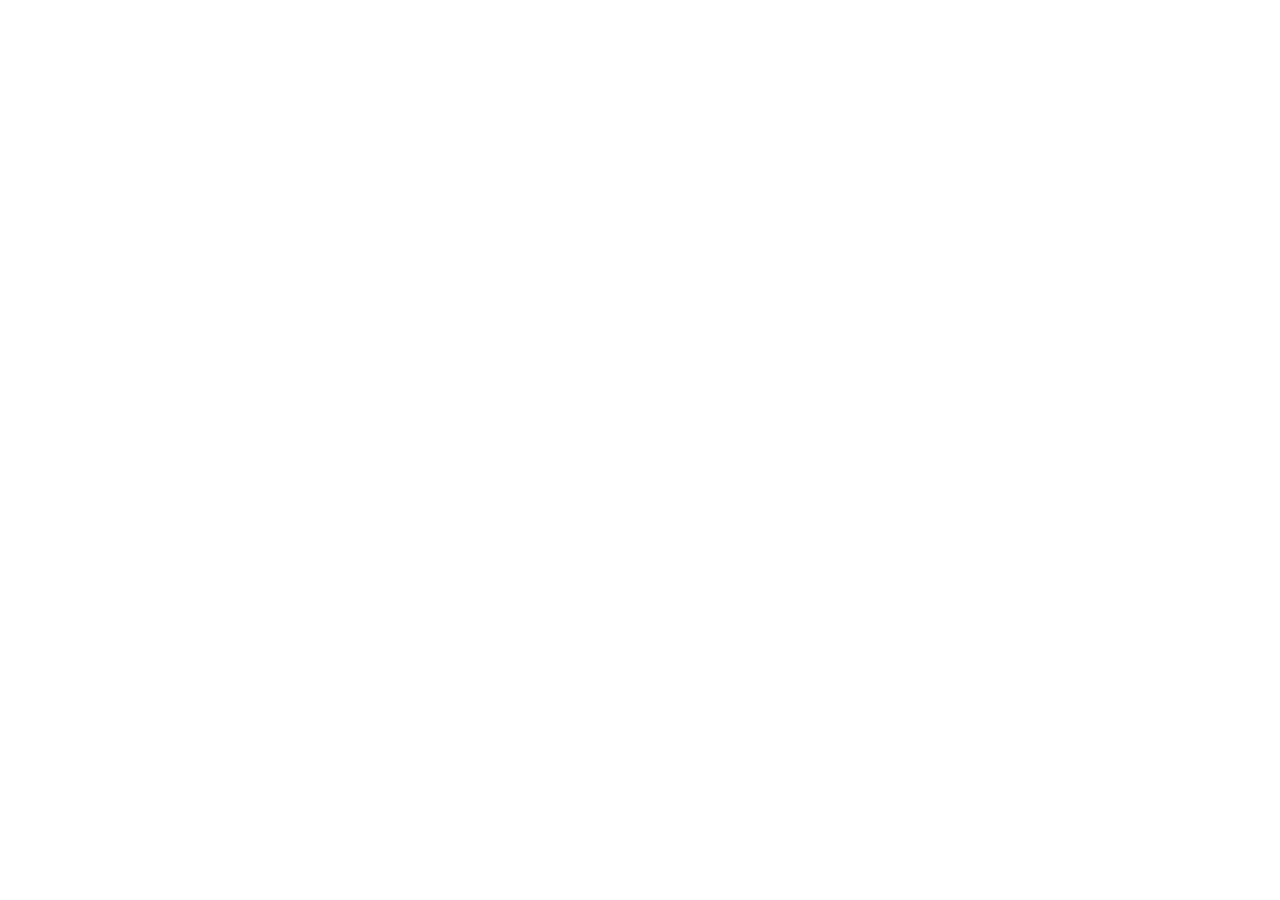
==== index.html @ 8cccb744 "Create index.html" ====
<!DOCTYPE html>
<html lang="ja">
  <head>
    <meta charset="utf-8">
    <meta name="viewport" content="width=device-width,height=device-height,initial-scale=1.0,minimum-scale=0.1,maximum-scale=10.0,user-scalable=no,viewport-fit=auto,interactive-widget=resizes-visual">
    <title>5G</title>
    <link rel="stylesheet" href="style.css">
  </head>
  <body>
  </body>
</html>
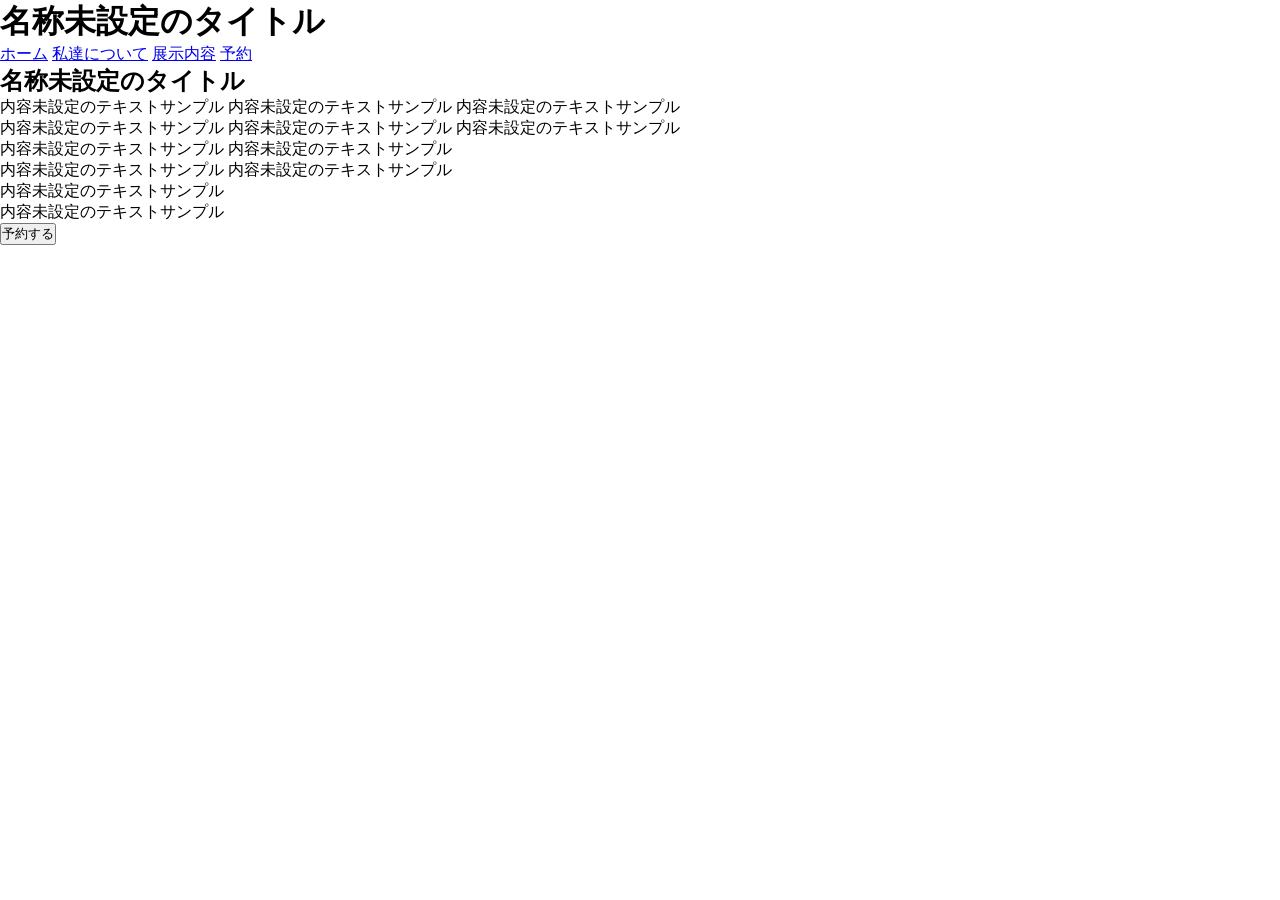
==== commit 8f6717ea: "Update index.html" ====
--- a/index.html
+++ b/index.html
@@ -1,11 +1,53 @@
 <!DOCTYPE html>
 <html lang="ja">
-  <head>
-    <meta charset="utf-8">
-    <meta name="viewport" content="width=device-width,height=device-height,initial-scale=1.0,minimum-scale=0.1,maximum-scale=10.0,user-scalable=no,viewport-fit=auto,interactive-widget=resizes-visual">
-    <title>5G</title>
+<head>
+    <meta charset="UTF-8">
+    <meta name="viewport" content="width=device-width, initial-scale=1.0">
+    <title>名称未設定のタイトル</title>
     <link rel="stylesheet" href="style.css">
-  </head>
-  <body>
-  </body>
+</head>
+<body>
+    <header>
+        <div class="header-container">
+            <!-- ロゴ + タイトル -->
+            <div class="logo-title">
+                <div class="logo-circle"></div>
+                <h1 class="site-title">名称未設定のタイトル</h1>
+            </div>
+
+            <!-- ナビゲーション -->
+            <nav class="nav-menu">
+                <a href="#">ホーム</a>
+                <a href="#">私達について</a>
+                <a href="#">展示内容</a>
+                <a href="#">予約</a>
+            </nav>
+        </div>
+    </header>
+
+    <main>
+        <div class="hero">
+            <div class="hero-content">
+                <!-- 大タイトル -->
+                <h2 class="main-title">
+                    <span class="title-bar"></span>
+                    名称未設定のタイトル
+                </h2>
+
+                <!-- 説明文 -->
+                <div class="description">
+                    <p>内容未設定のテキストサンプル 内容未設定のテキストサンプル 内容未設定のテキストサンプル</p>
+                    <p>内容未設定のテキストサンプル 内容未設定のテキストサンプル 内容未設定のテキストサンプル</p>
+                    <p>内容未設定のテキストサンプル 内容未設定のテキストサンプル</p>
+                    <p>内容未設定のテキストサンプル 内容未設定のテキストサンプル</p>
+                    <p>内容未設定のテキストサンプル</p>
+                    <p>内容未設定のテキストサンプル</p>
+                </div>
+
+                <!-- 予約ボタン -->
+                <button class="reserve-btn">予約する</button>
+            </div>
+        </div>
+    </main>
+</body>
 </html>
--- a/style.css
+++ b/style.css
@@ -0,0 +1,6 @@
+* {
+  margin: 0;
+  padding: 0;
+  box-sizing: border-box;
+}
+/**/
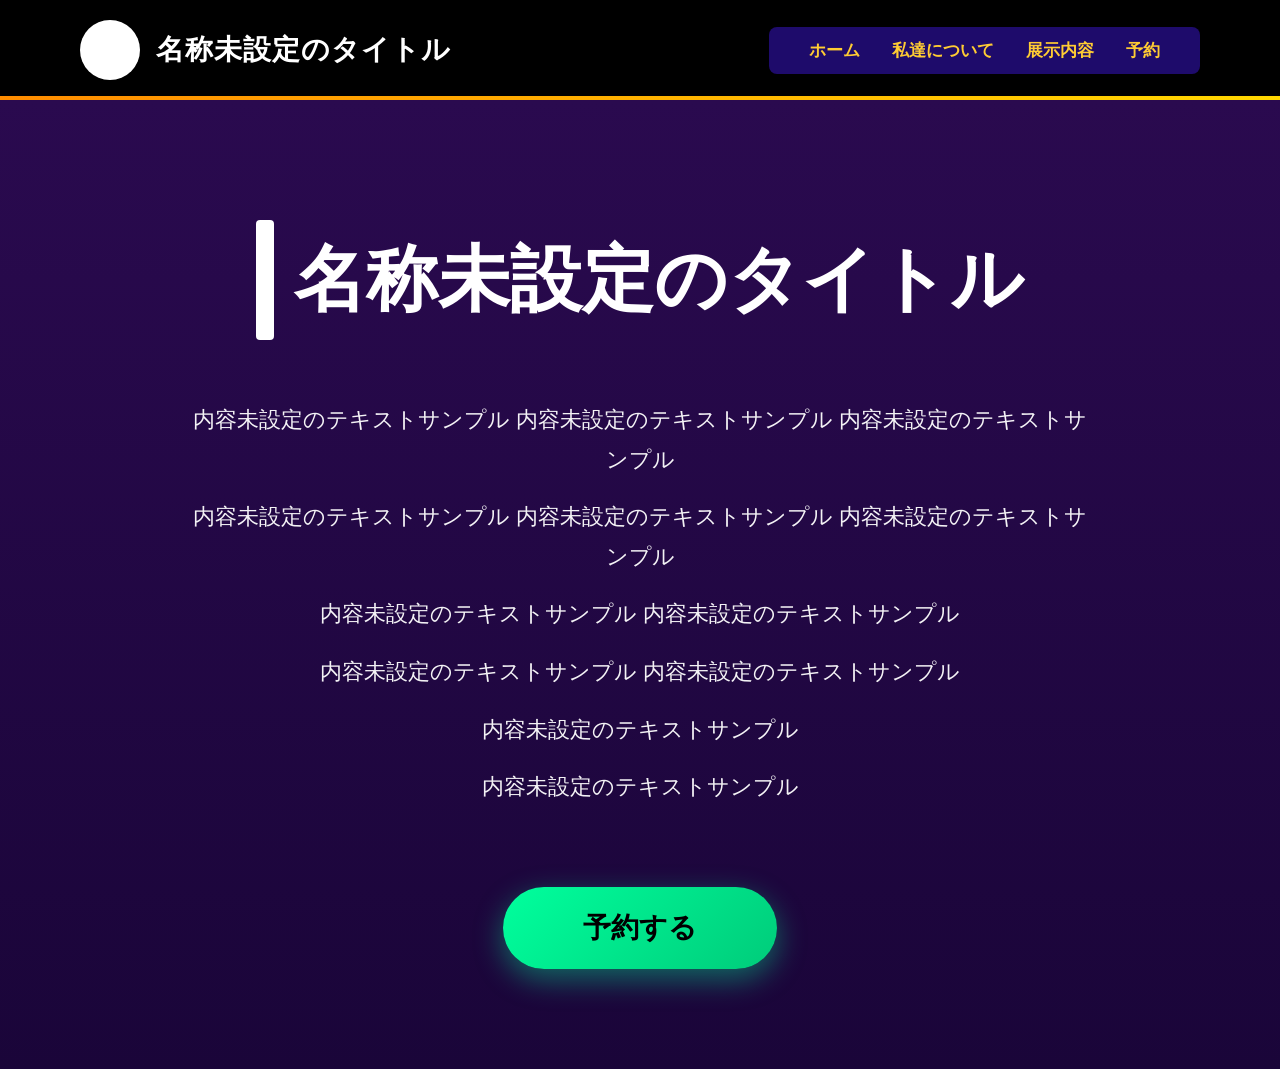
==== commit 9f5d45ad: "Update index.html" ====
--- a/index.html
+++ b/index.html
@@ -17,8 +17,8 @@
 
             <!-- ナビゲーション -->
             <nav class="nav-menu">
-                <a href="#">ホーム</a>
-                <a href="#">私達について</a>
+                <a href="#あ、どうも、こんにちは、このページがホームです">ホーム</a>
+                <a href="about.html">私達について</a>
                 <a href="#">展示内容</a>
                 <a href="#">予約</a>
             </nav>
--- a/style.css
+++ b/style.css
@@ -1,6 +1,222 @@
 * {
-  margin: 0;
-  padding: 0;
-  box-sizing: border-box;
-}
-/**/
+    margin: 0;
+    padding: 0;
+    box-sizing: border-box;
+}
+
+body {
+    font-family: 'Helvetica Neue', Arial, 'Hiragino Sans', sans-serif;
+    color: white;
+}
+
+/* ==================== ヘッダー ==================== */
+header {
+    background: #000000;
+    padding: 20px 0;
+    position: relative;
+}
+
+.header-container {
+    max-width: 1200px;
+    margin: 0 auto;
+    display: flex;
+    align-items: center;
+    justify-content: space-between;
+    padding: 0 40px;
+}
+
+.logo-title {
+    display: flex;
+    align-items: center;
+    gap: 16px;
+}
+
+.logo-circle {
+    width: 60px;
+    height: 60px;
+    background: white;
+    border-radius: 50%;
+}
+
+.site-title {
+    font-size: 28px;
+    font-weight: 700;
+    letter-spacing: 1px;
+    white-space: nowrap;
+}
+
+/* オレンジライン */
+header::after {
+    content: '';
+    position: absolute;
+    bottom: 0;
+    left: 0;
+    right: 0;
+    height: 4px;
+    background: linear-gradient(to right, #ff8c00, #ffd700);
+}
+
+/* ナビゲーション */
+.nav-menu {
+    background: #1e0b6b;
+    padding: 12px 40px;
+    border-radius: 8px;
+    display: flex;
+    gap: 32px;
+    align-items: center;
+}
+
+.nav-menu a {
+    color: #ffcc33;
+    text-decoration: none;
+    font-weight: 600;
+    font-size: 17px;
+    transition: opacity 0.3s;
+}
+
+.nav-menu a:hover {
+    opacity: 0.8;
+}
+
+/* ==================== メイン ==================== */
+.hero {
+    background: linear-gradient(180deg, #2a0a4f 0%, #1a0539 100%);
+    min-height: 100vh;
+    display: flex;
+    align-items: center;
+    padding: 120px 40px 100px;
+    position: relative;
+}
+
+.hero-content {
+    max-width: 900px;
+    margin: 0 auto;
+    text-align: center;
+}
+
+/* 大タイトル */
+.main-title {
+    font-size: 72px;
+    font-weight: 900;
+    margin-bottom: 60px;
+    display: flex;
+    align-items: center;
+    justify-content: center;
+    gap: 20px;
+    line-height: 1.1;
+}
+
+.title-bar {
+    display: inline-block;
+    width: 18px;
+    height: 120px;
+    background: white;
+    border-radius: 4px;
+}
+
+/* 説明文 */
+.description {
+    margin-bottom: 80px;
+    font-size: 22px;
+    line-height: 1.8;
+    opacity: 0.95;
+}
+
+.description p {
+    margin-bottom: 18px;
+}
+
+/* 予約ボタン */
+.reserve-btn {
+    background: linear-gradient(135deg, #00ff9d, #00cc7a);
+    color: #000;
+    font-size: 28px;
+    font-weight: 700;
+    padding: 22px 80px;
+    border: none;
+    border-radius: 50px;
+    cursor: pointer;
+    box-shadow: 0 10px 30px rgba(0, 255, 157, 0.4);
+    transition: all 0.3s ease;
+}
+
+.reserve-btn:hover {
+    transform: translateY(-5px);
+    box-shadow: 0 15px 40px rgba(0, 255, 157, 0.5);
+}
+
+/* レスポンシブ */
+@media (max-width: 768px) {
+    .header-container {
+        padding: 0 20px;
+        flex-direction: column;
+        gap: 20px;
+    }
+    
+    .nav-menu {
+        padding: 12px 25px;
+        gap: 20px;
+        font-size: 16px;
+    }
+    
+    .main-title {
+        font-size: 48px;
+    }
+    
+    .description {
+        font-size: 18px;
+    }
+}
+
+
+/* アクティブなナビリンク */
+.nav-menu a.active {
+    color: #ffffff;
+    position: relative;
+}
+
+.nav-menu a.active::after {
+    content: '';
+    position: absolute;
+    bottom: -6px;
+    left: 0;
+    width: 100%;
+    height: 3px;
+    background: #ffcc33;
+}
+
+/* Aboutページ用調整 */
+.about-hero {
+    padding: 140px 40px 120px;
+}
+
+.about-description {
+    text-align: left;
+    max-width: 800px;
+    margin: 0 auto 80px;
+    font-size: 21px;
+    line-height: 2;
+}
+
+.about-description h3 {
+    font-size: 28px;
+    margin: 50px 0 20px 0;
+    color: #ffcc33;
+}
+
+.about-description ul {
+    margin: 25px 0;
+    padding-left: 30px;
+}
+
+.about-description li {
+    margin-bottom: 12px;
+    position: relative;
+}
+
+.about-description li::before {
+    content: '・';
+    position: absolute;
+    left: -20px;
+    color: #00ff9d;
+}
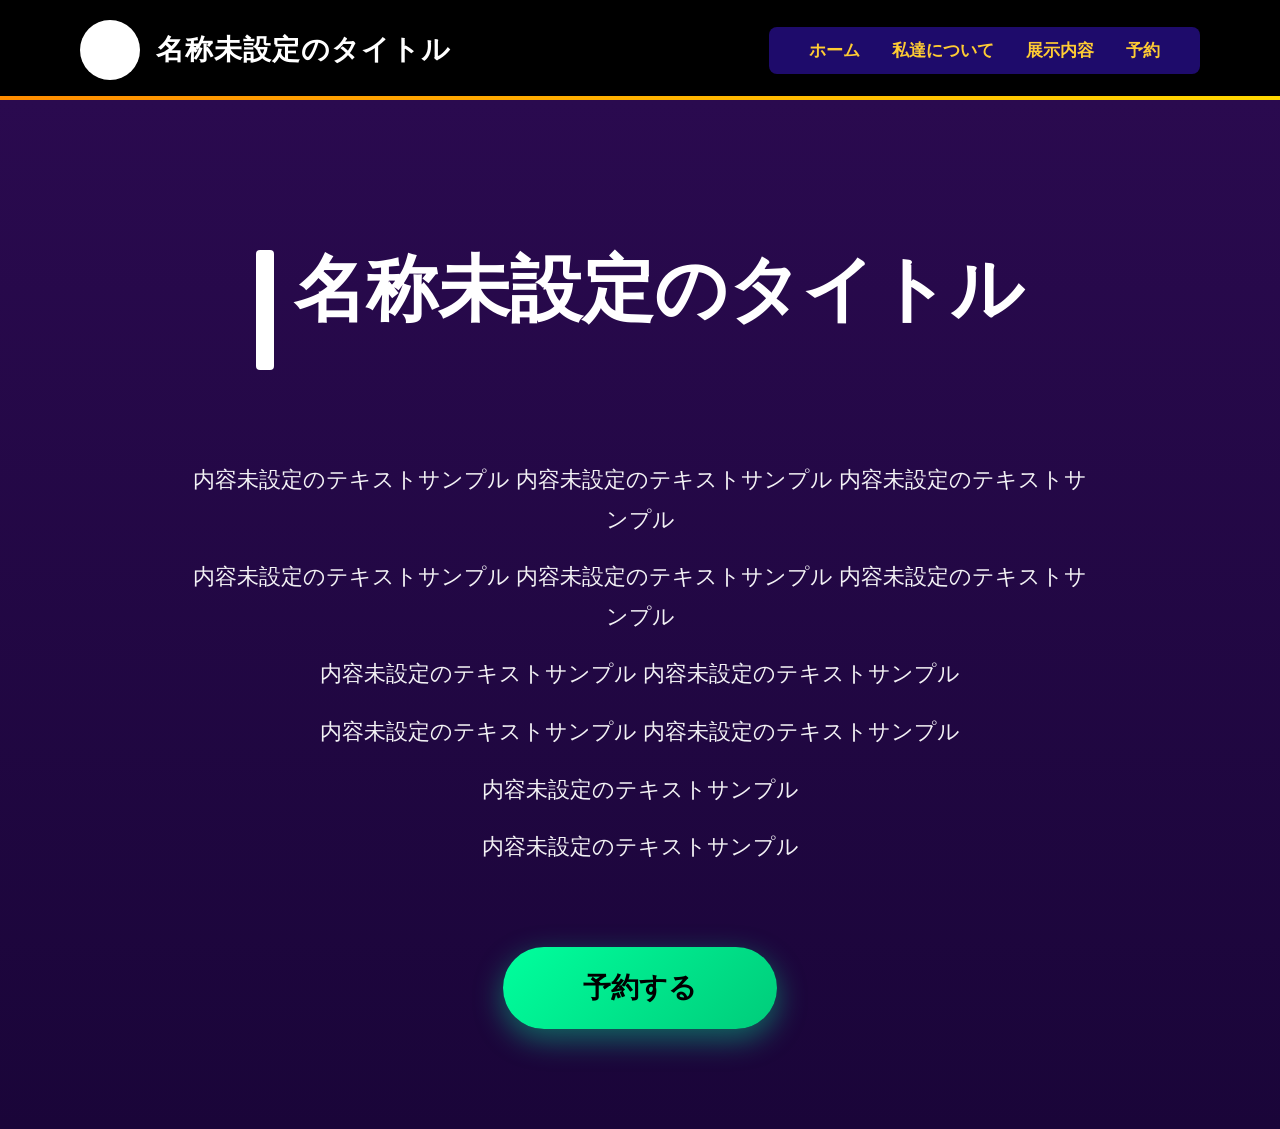
==== commit 4a97dfce: "Update index.html" ====
--- a/index.html
+++ b/index.html
@@ -7,6 +7,7 @@
     <link rel="stylesheet" href="style.css">
 </head>
 <body>
+    <audio src="bgm/1.mp3" autoplay loop style="display:none;"></audio>
     <header>
         <div class="header-container">
             <!-- ロゴ + タイトル -->
--- a/style.css
+++ b/style.css
@@ -100,10 +100,11 @@
     font-weight: 900;
     margin-bottom: 60px;
     display: flex;
-    align-items: center;
+    align-items: left;
     justify-content: center;
     gap: 20px;
     line-height: 1.1;
+    padding:30px;
 }
 
 .title-bar {
